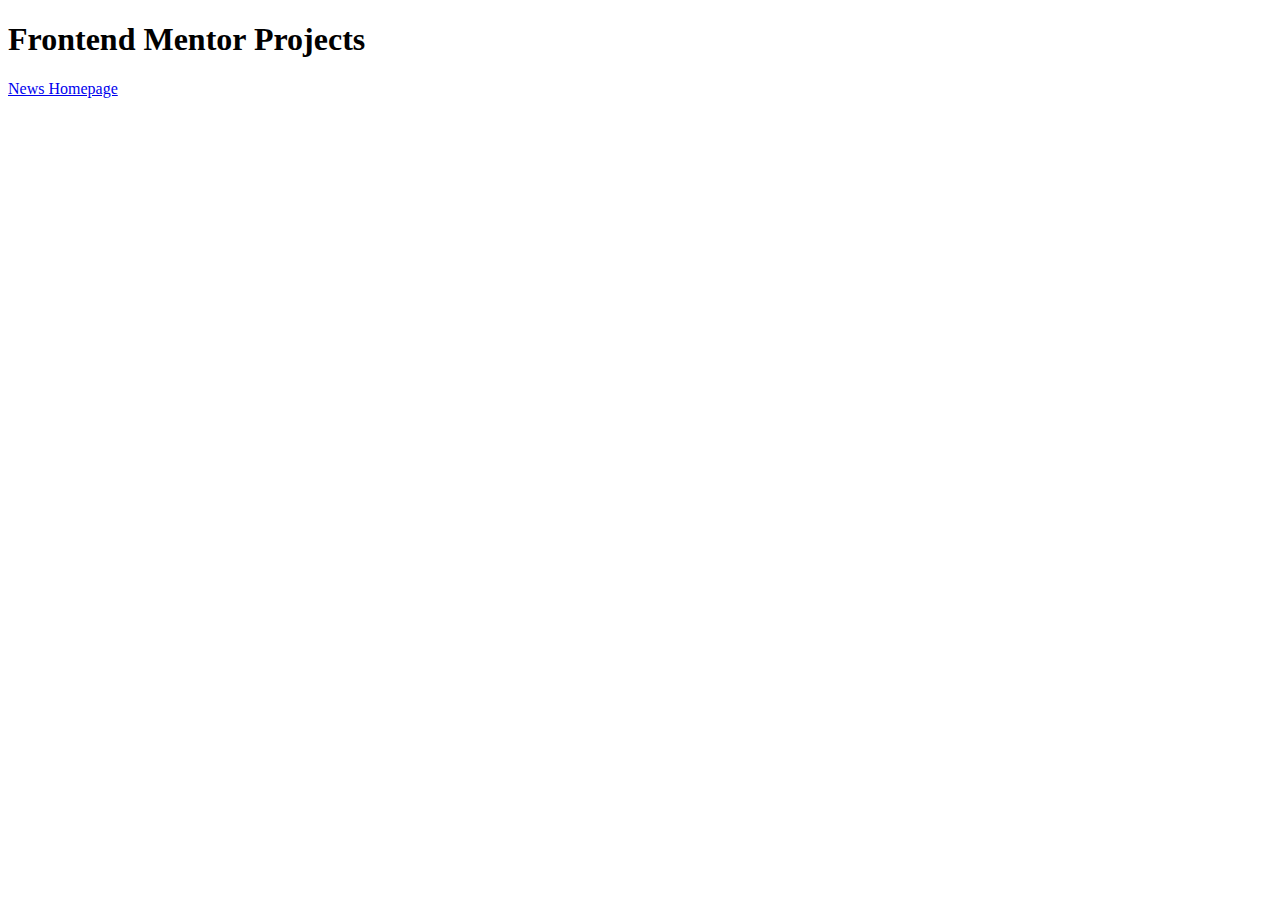
==== index.html @ 806b336e "Update index.html" ====
<!DOCTYPE html>
<html lang="en">
<head>
    <meta charset="UTF-8">
    <meta http-equiv="X-UA-Compatible" content="IE=edge">
    <meta name="viewport" content="width=device-width, initial-scale=1.0">
    <title>Frontend Mentor Projects</title>
</head>
<body>
    <h1>Frontend Mentor Projects</h1>
    <a href="../news-homepage-main/index.html">News Homepage</a>
</body>
</html>
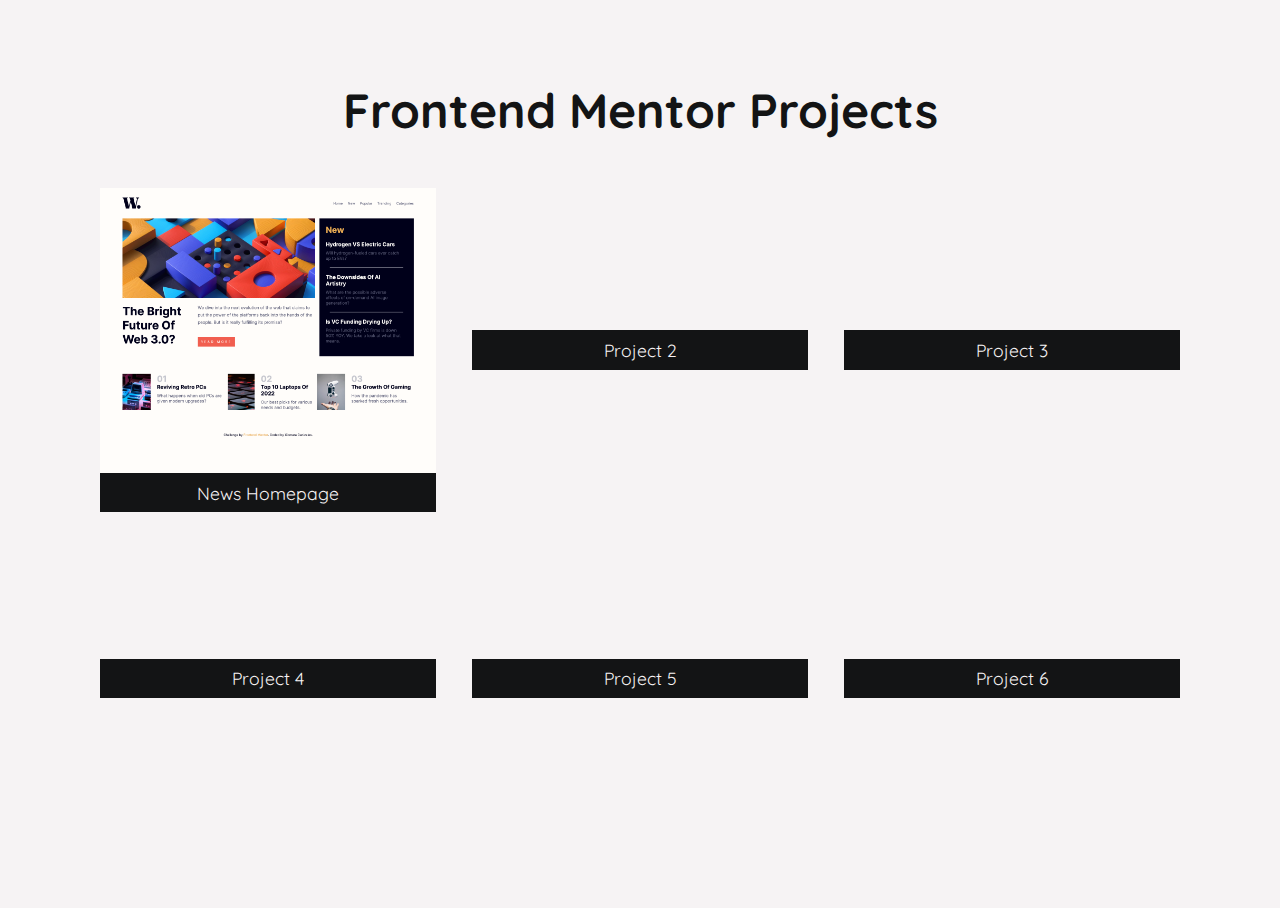
==== commit 2ecc3ada: "Updating page" ====
--- a/index.html
+++ b/index.html
@@ -5,9 +5,37 @@
     <meta http-equiv="X-UA-Compatible" content="IE=edge">
     <meta name="viewport" content="width=device-width, initial-scale=1.0">
     <title>Frontend Mentor Projects</title>
+    <link rel="stylesheet" href="styles.css">
 </head>
 <body>
     <h1>Frontend Mentor Projects</h1>
-    <a href="../news-homepage-main/index.html">News Homepage</a>
+    <section class="container">
+
+        <a href="https://xiomaracanizales.github.io/frontend-mentor-projects/news-homepage-main/docs/index.html" class="box">
+            <img src="images/desktop-view.png" alt="project image" >
+            <p>News Homepage</p>
+        </a>
+
+        <a href="#" class="box">
+            <p>Project 2</p>
+        </a>
+
+        <a href="#" class="box">
+            <p>Project 3</p>
+        </a>
+
+        <a href="#" class="box">
+            <p>Project 4</p>
+        </a>
+
+        <a href="#" class="box">
+            <p>Project 5</p>
+        </a>
+
+        <a href="#" class="box">
+            <p>Project 6</p>
+        </a>
+
+    </section>
 </body>
 </html>
--- a/styles.css
+++ b/styles.css
@@ -0,0 +1,75 @@
+@import url('https://fonts.googleapis.com/css2?family=Quicksand&display=swap');
+
+/* variables */ 
+:root{
+    --spanish-pink: #edbbb4ff;
+    --cameo-pink: #dbabbeff;
+    --queen-pink: #edd2e0ff;
+    --cultured: #f6f3f4ff;
+    --eerie-black: #131415ff;
+}
+
+/* reset */
+*, *::after, *::before {
+    box-sizing: border-box;
+}
+* { margin: 0; }
+
+img {
+    display: block;
+    width: 100%;
+}
+
+a {
+    text-decoration: none;
+    color: var(--eerie-black);
+}
+
+body {
+    font-family: 'Quicksand', sans-serif;
+    font-size: 16px;
+    background-color: var(--cultured);
+    color: var(--eerie-black);
+    padding: 5em;
+}
+
+h1 { 
+    font-size: 3em;
+    margin-bottom: 1em;
+    text-align: center;
+}
+
+.container {
+    display: flex;
+    flex-wrap: wrap;
+    justify-content: space-evenly;
+    gap: 1em;
+}
+
+.box {
+    display: flex;
+    flex-direction: column;
+    justify-content: center;
+    align-items: center;
+    width: 30%;
+    min-width: 18.75em;
+    min-height: 18.75em;
+    transition: transform .5s ease-in-out;
+}
+
+.box img {
+    object-fit: contain;
+}
+
+.box p {
+    background-color: var(--eerie-black);
+    color: var(--cultured);
+    padding: 0.5em 0;
+    width: 100%;
+    text-align: center;
+    font-size: 1.1em;
+}
+
+.box:hover {
+    transform: scale(1.1);
+}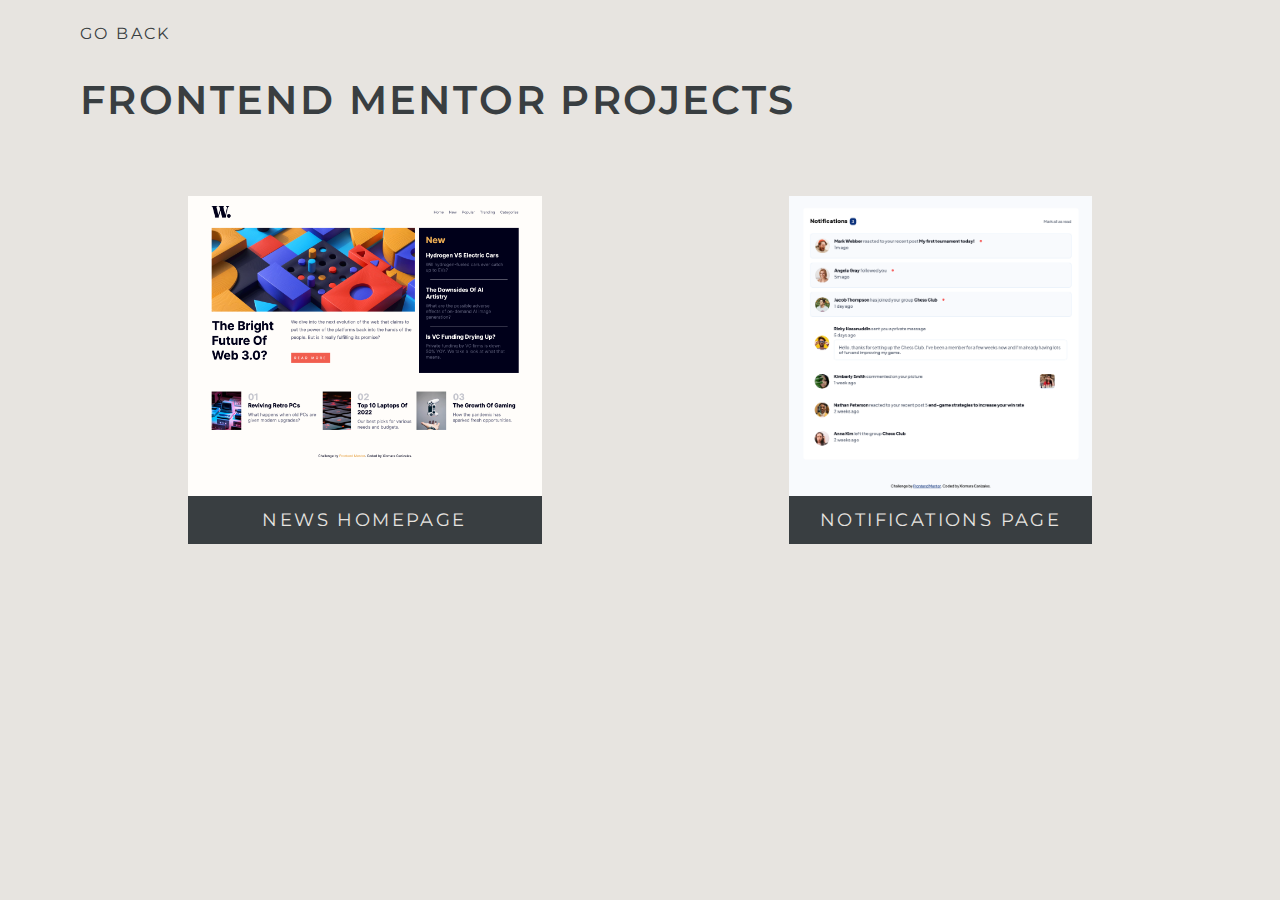
==== commit 5aa418d7: "Updating site" ====
--- a/index.html
+++ b/index.html
@@ -8,34 +8,29 @@
     <link rel="stylesheet" href="styles.css">
 </head>
 <body>
-    <h1>Frontend Mentor Projects</h1>
-    <section class="container">
+    <header>
+        <a href="https://xiomaracanizales.github.io/portfolio/">go back</a>
+        <h1>Frontend Mentor Projects</h1>
+    </header>
+    
+    <main>
+        <div class="box-container">
+            <div class="box">
+                <a href="https://xiomaracanizales.github.io/frontend-mentor-projects/news-homepage-main/docs/index.html" target="_blank">
+                    <img src="images/news-homepage.png" alt="project image" >
+                    <p>News Homepage</p>
+                </a>
+            </div>
 
-        <a href="https://xiomaracanizales.github.io/frontend-mentor-projects/news-homepage-main/docs/index.html" class="box">
-            <img src="images/desktop-view.png" alt="project image" >
-            <p>News Homepage</p>
-        </a>
+            <div class="box">
+                <a href="https://xiomaracanizales.github.io/frontend-mentor-projects/notifications-page/docs/index.html" target="_blank">
+                    <img src="images/notifications-page.png" alt="project image">
+                    <p>Notifications Page</p>
+                </a>
+            </div>
 
-        <a href="#" class="box">
-            <p>Project 2</p>
-        </a>
+            <!-- box overlap ~future me issue -->
 
-        <a href="#" class="box">
-            <p>Project 3</p>
-        </a>
-
-        <a href="#" class="box">
-            <p>Project 4</p>
-        </a>
-
-        <a href="#" class="box">
-            <p>Project 5</p>
-        </a>
-
-        <a href="#" class="box">
-            <p>Project 6</p>
-        </a>
-
-    </section>
+    </main>
 </body>
 </html>
--- a/styles.css
+++ b/styles.css
@@ -1,75 +1,103 @@
-@import url('https://fonts.googleapis.com/css2?family=Quicksand&display=swap');
-
-/* variables */ 
-:root{
-    --spanish-pink: #edbbb4ff;
-    --cameo-pink: #dbabbeff;
-    --queen-pink: #edd2e0ff;
-    --cultured: #f6f3f4ff;
-    --eerie-black: #131415ff;
+@import url('https://fonts.googleapis.com/css2?family=Montserrat:wght@200;400;600&display=swap');
+/* variables */
+:root {
+    /* colors*/
+    --onyx:  #393E41;
+    --silverpink: #C7ACA1;
+    --champagnepink: #EEDDD1;
+    --platinum: #E7E4E0;
+    /* fonts */
+    --ff-primary: 'Montserrat', sans-serif;
+    --ff-light: 200;
+    --ff-regular: 400;
+    --ff-bold: 600;
+    /* sizes */
+    --size-bg: 2.5em;
+    --size-md: 2em;
+    --size-sm: 1.25em;
+    /* others */
+    --spacing: 0.150rem;
+    --transition: all 0.3s ease-in-out;
 }
 
-/* reset */
-*, *::after, *::before {
+/* basic styles */
+* {
+    margin: 0;
+    padding: 0;
     box-sizing: border-box;
+    font-family: var(--ff-primary);
 }
-* { margin: 0; }
 
 img {
     display: block;
     width: 100%;
 }
 
-a {
+a { 
+    color: var(--onyx);
     text-decoration: none;
-    color: var(--eerie-black);
+    text-transform: uppercase;
+    letter-spacing: var(--spacing);
+}
+  
+a:hover {
+    color: var(--onyx);
+    text-decoration: none;
+}
+
+h1 { 
+    letter-spacing: var(--spacing);
+    text-transform: uppercase;
+    color: var(--onyx);
+    font-weight: var(--ff-bold);
+    font-size: var(--size-bg);
+    margin-top: 2rem;
+}
+
+p {
+    font-size: 1em;
+    line-height: 1.75;
 }
 
 body {
-    font-family: 'Quicksand', sans-serif;
+    background-color: var(--platinum); 
     font-size: 16px;
-    background-color: var(--cultured);
-    color: var(--eerie-black);
-    padding: 5em;
+    padding: 0 5em;
 }
 
-h1 { 
-    font-size: 3em;
-    margin-bottom: 1em;
-    text-align: center;
-}
+/* HEADER */
+header { padding: 1.5em 0; }
 
-.container {
+/* MAIN SECTION */
+main { margin: 3rem 0; }
+
+.box-container {
     display: flex;
-    flex-wrap: wrap;
-    justify-content: space-evenly;
-    gap: 1em;
+    flex-flow: row wrap;
+    justify-content: space-around;
+    gap: 2rem;
 }
 
 .box {
-    display: flex;
-    flex-direction: column;
-    justify-content: center;
-    align-items: center;
-    width: 30%;
-    min-width: 18.75em;
-    min-height: 18.75em;
+    max-width: 40%;
+    height: 300px;
     transition: transform .5s ease-in-out;
 }
 
 .box img {
-    object-fit: contain;
+    max-width: 100%;
+    max-height: 100%;
+    object-fit: cover;
+    object-position: top;
 }
 
 .box p {
-    background-color: var(--eerie-black);
-    color: var(--cultured);
+    background-color: var(--onyx);
+    color: var(--platinum);
     padding: 0.5em 0;
     width: 100%;
     text-align: center;
     font-size: 1.1em;
 }
 
-.box:hover {
-    transform: scale(1.1);
-}+.box:hover { transform: scale(1.1); }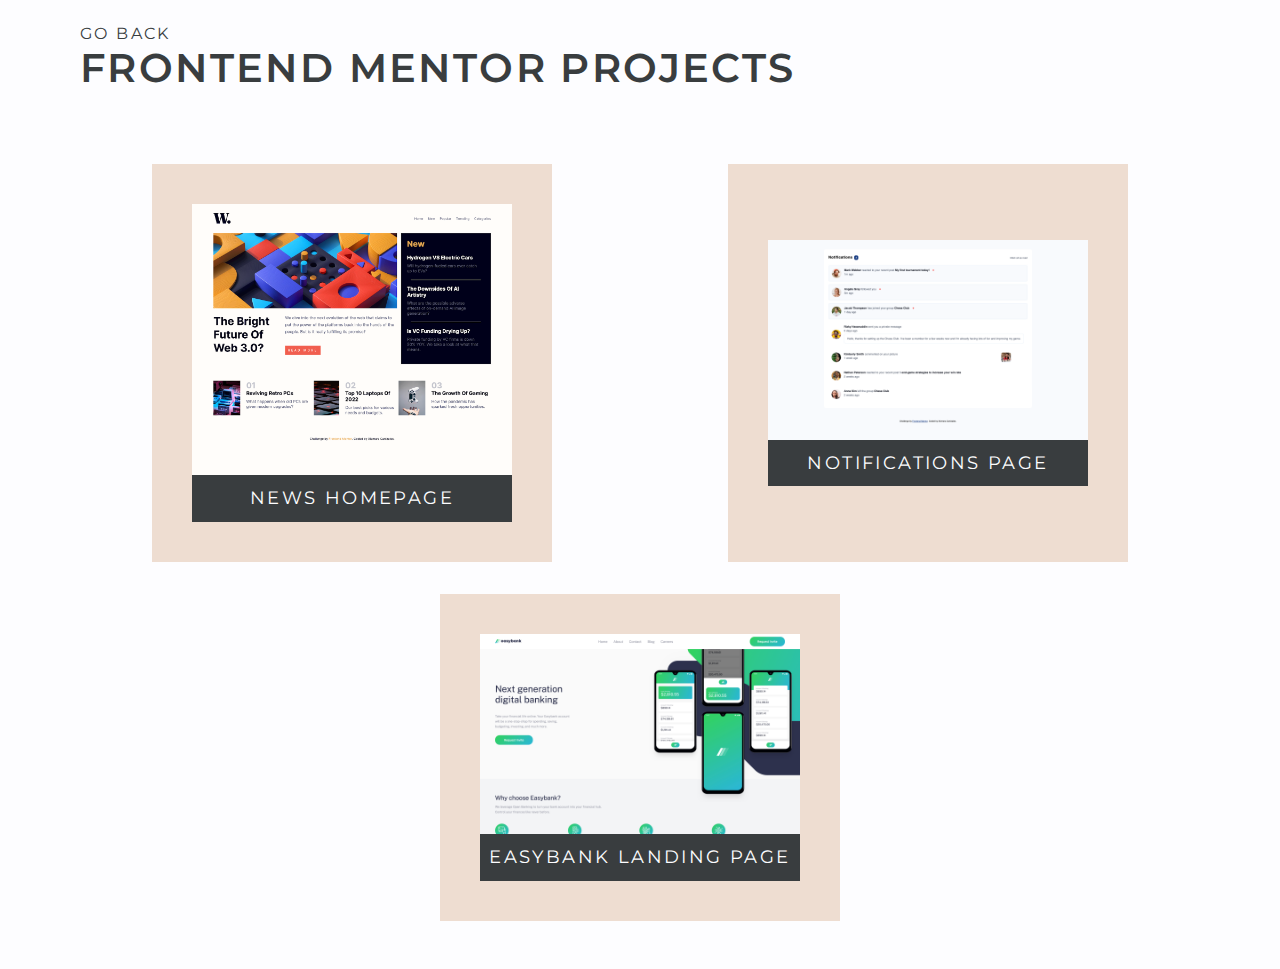
==== commit 707ed580: "add project" ====
--- a/index.html
+++ b/index.html
@@ -23,13 +23,20 @@
             </div>
 
             <div class="box">
-                <a href="https://xiomaracanizales.github.io/frontend-mentor-projects/notifications-page/docs/index.html" target="_blank">
-                    <img src="images/notifications-page.png" alt="project image">
+                <a href="https://xiomaracanizales.github.io/frontend-mentor-projects/notifications-page-main/docs/index.html" target="_blank">
+                    <img src="images/notification-page.png" alt="project image">
                     <p>Notifications Page</p>
                 </a>
             </div>
 
-            <!-- box overlap ~future me issue -->
+            <div class="box">
+                <a href="https://xiomaracanizales.github.io/frontend-mentor-projects/notifications-page-main/docs/index.html" target="_blank">
+                    <img src="images/easybank-landing-page.png" alt="project image">
+                    <p>Easybank landing page</p>
+                </a>
+            </div>
+
+        </div>
 
     </main>
 </body>
--- a/styles.css
+++ b/styles.css
@@ -1,20 +1,25 @@
 @import url('https://fonts.googleapis.com/css2?family=Montserrat:wght@200;400;600&display=swap');
+
 /* variables */
 :root {
     /* colors*/
-    --onyx:  #393E41;
     --silverpink: #C7ACA1;
     --champagnepink: #EEDDD1;
-    --platinum: #E7E4E0;
+
+    --black:  #393D3F;
+    --white: #FDFDFF;
+    --secundary-color-1: #62929E;
+    --secundary-color-2:#C56C86;
+
     /* fonts */
     --ff-primary: 'Montserrat', sans-serif;
     --ff-light: 200;
     --ff-regular: 400;
     --ff-bold: 600;
     /* sizes */
-    --size-bg: 2.5em;
-    --size-md: 2em;
-    --size-sm: 1.25em;
+    --size-bg: 2.5rem;
+    --size-md: 2rem;
+    --size-sm: 1.25rem;
     /* others */
     --spacing: 0.150rem;
     --transition: all 0.3s ease-in-out;
@@ -28,45 +33,46 @@
     font-family: var(--ff-primary);
 }
 
-img {
-    display: block;
-    width: 100%;
+body { 
+    background-color: var(--white); 
+    font-size: 16px;
+    padding: 0 5rem;
 }
 
+h1, h2 {
+    letter-spacing: var(--spacing);
+    text-transform: uppercase;
+    color: var(--black);
+    font-weight: var(--ff-bold);
+}
+
+h1 { font-size: var(--size-bg) }
+h2 { font-size: var(--size-md) }
+
 a { 
-    color: var(--onyx);
+    color: var(--black);
     text-decoration: none;
     text-transform: uppercase;
     letter-spacing: var(--spacing);
 }
   
 a:hover {
-    color: var(--onyx);
+    color: var(--black);
     text-decoration: none;
 }
 
-h1 { 
-    letter-spacing: var(--spacing);
-    text-transform: uppercase;
-    color: var(--onyx);
-    font-weight: var(--ff-bold);
-    font-size: var(--size-bg);
-    margin-top: 2rem;
-}
-
 p {
-    font-size: 1em;
+    font-size: 1rem;
     line-height: 1.75;
 }
 
-body {
-    background-color: var(--platinum); 
-    font-size: 16px;
-    padding: 0 5em;
+img {
+    display: block;
+    width: 100%;
 }
 
 /* HEADER */
-header { padding: 1.5em 0; }
+header { padding: 1.5rem 0; }
 
 /* MAIN SECTION */
 main { margin: 3rem 0; }
@@ -79,10 +85,18 @@
 }
 
 .box {
-    max-width: 40%;
-    height: 300px;
-    transition: transform .5s ease-in-out;
+    max-width: 400px;
+    background-color: var(--champagnepink);
+    padding: 2.5rem;
+    display: flex;
+    justify-content: center;
+    align-items: center;
+    font-size: var(--size-sm);
+    
+    transition: var(--transition);
 }
+
+.box:hover { background-color: var(--white); }
 
 .box img {
     max-width: 100%;
@@ -92,12 +106,12 @@
 }
 
 .box p {
-    background-color: var(--onyx);
-    color: var(--platinum);
-    padding: 0.5em 0;
+    background-color: var(--black);
+    color: var(--white);
+    padding: 0.5rem 0;
     width: 100%;
     text-align: center;
-    font-size: 1.1em;
+    font-size: 1.1rem;
 }
 
-.box:hover { transform: scale(1.1); }+.box:hover { transform: scale(1); }